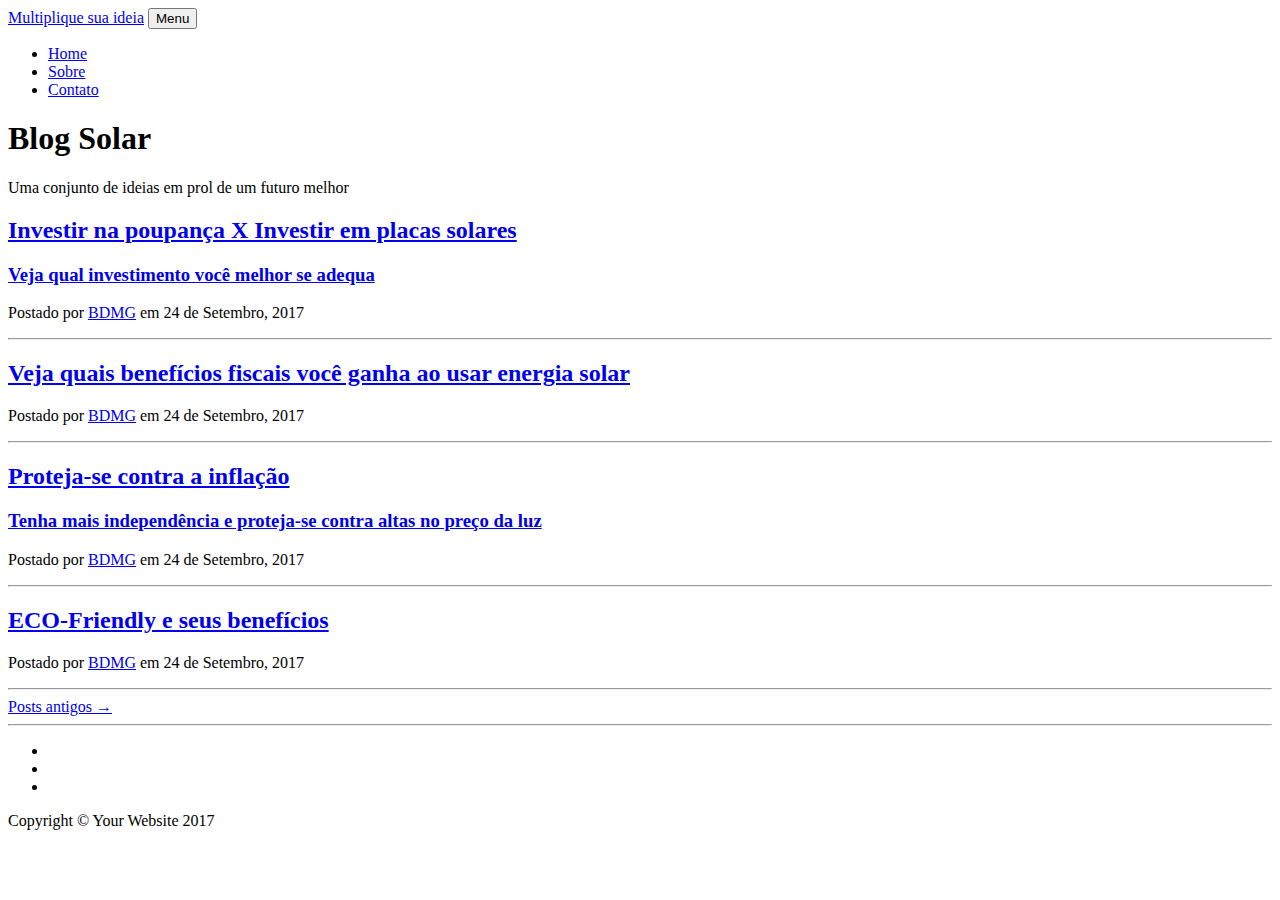
==== public_html/blog/index.html @ d673571f "Blog" ====
<!DOCTYPE html>
<html lang="en">

  <head>

    <meta charset="utf-8">
    <meta name="viewport" content="width=device-width, initial-scale=1, shrink-to-fit=no">
    <meta name="description" content="">
    <meta name="author" content="">

    <title>Blog Solar</title>

    <!-- Bootstrap core CSS -->
    <link href="vendor/bootstrap/css/bootstrap.min.css" rel="stylesheet">

    <!-- Custom fonts for this template -->
    <link href="vendor/font-awesome/css/font-awesome.min.css" rel="stylesheet" type="text/css">
    <link href='https://fonts.googleapis.com/css?family=Lora:400,700,400italic,700italic' rel='stylesheet' type='text/css'>
    <link href='https://fonts.googleapis.com/css?family=Open+Sans:300italic,400italic,600italic,700italic,800italic,400,300,600,700,800' rel='stylesheet' type='text/css'>

    <!-- Custom styles for this template -->
    <link href="css/clean-blog.min.css" rel="stylesheet">

  </head>

  <body>

    <!-- Navigation -->
    <nav class="navbar navbar-expand-lg navbar-light fixed-top" id="mainNav">
      <div class="container">
        <a class="navbar-brand" href="index.html">Multiplique sua ideia</a>
        <button class="navbar-toggler navbar-toggler-right" type="button" data-toggle="collapse" data-target="#navbarResponsive" aria-controls="navbarResponsive" aria-expanded="false" aria-label="Toggle navigation">
          Menu
          <i class="fa fa-bars"></i>
        </button>
        <div class="collapse navbar-collapse" id="navbarResponsive">
          <ul class="navbar-nav ml-auto">
            <li class="nav-item">
              <a class="nav-link" href="index.html">Home</a>
            </li>
            <li class="nav-item">
              <a class="nav-link" href="about.html">Sobre</a>
            </li>
            <li class="nav-item">
              <a class="nav-link" href="contact.html">Contato</a>
            </li>
          </ul>
        </div>
      </div>
    </nav>

    <!-- Page Header -->
    <header class="masthead" style="background-image: url('img/home-bg.jpg')">
      <div class="overlay"></div>
      <div class="container">
        <div class="row">
          <div class="col-lg-8 col-md-10 mx-auto">
            <div class="site-heading">
              <h1>Blog Solar</h1>
              <span class="subheading">Uma conjunto de ideias em prol de um futuro melhor</span>
            </div>
          </div>
        </div>
      </div>
    </header>

    <!-- Main Content -->
    <div class="container">
      <div class="row">
        <div class="col-lg-8 col-md-10 mx-auto">
          <div class="post-preview">
            <a href="post.html">
              <h2 class="post-title">
                Investir na poupança X Investir em placas solares
              </h2>
              <h3 class="post-subtitle">
                Veja qual investimento você melhor se adequa
              </h3>
            </a>
            <p class="post-meta">Postado por
              <a href="#">BDMG</a>
              em 24 de Setembro, 2017</p>
          </div>
          <hr>
          <div class="post-preview">
            <a href="post.html">
              <h2 class="post-title">
                Veja quais benefícios fiscais você ganha ao usar energia solar
              </h2>
            </a>
            <p class="post-meta">Postado por
              <a href="#">BDMG</a>
              em 24 de Setembro, 2017</p>
          </div>
          <hr>
          <div class="post-preview">
            <a href="post.html">
              <h2 class="post-title">
                Proteja-se contra a inflação
              </h2>
              <h3 class="post-subtitle">
                Tenha mais independência e proteja-se contra altas no preço da luz
              </h3>
            </a>
            <p class="post-meta">Postado por
              <a href="#">BDMG</a>
              em 24 de Setembro, 2017</p>
          </div>
          <hr>
          <div class="post-preview">
            <a href="post.html">
              <h2 class="post-title">
                ECO-Friendly e seus benefícios
              </h2>
            </a>
            <p class="post-meta">Postado por
              <a href="#">BDMG</a>
              em 24 de Setembro, 2017</p>
          </div>
          <hr>
          <!-- Pager -->
          <div class="clearfix">
            <a class="btn btn-primary float-right" href="#">Posts antigos  &rarr;</a>
          </div>
        </div>
      </div>
    </div>

    <hr>

    <!-- Footer -->
    <footer>
      <div class="container">
        <div class="row">
          <div class="col-lg-8 col-md-10 mx-auto">
            <ul class="list-inline text-center">
              <li class="list-inline-item">
                <a href="#">
                  <span class="fa-stack fa-lg">
                    <i class="fa fa-circle fa-stack-2x"></i>
                    <i class="fa fa-twitter fa-stack-1x fa-inverse"></i>
                  </span>
                </a>
              </li>
              <li class="list-inline-item">
                <a href="#">
                  <span class="fa-stack fa-lg">
                    <i class="fa fa-circle fa-stack-2x"></i>
                    <i class="fa fa-facebook fa-stack-1x fa-inverse"></i>
                  </span>
                </a>
              </li>
              <li class="list-inline-item">
                <a href="#">
                  <span class="fa-stack fa-lg">
                    <i class="fa fa-circle fa-stack-2x"></i>
                    <i class="fa fa-github fa-stack-1x fa-inverse"></i>
                  </span>
                </a>
              </li>
            </ul>
            <p class="copyright text-muted">Copyright &copy; Your Website 2017</p>
          </div>
        </div>
      </div>
    </footer>

    <!-- Bootstrap core JavaScript -->
    <script src="vendor/jquery/jquery.min.js"></script>
    <script src="vendor/bootstrap/js/bootstrap.bundle.min.js"></script>

    <!-- Custom scripts for this template -->
    <script src="js/clean-blog.min.js"></script>

  </body>

</html>
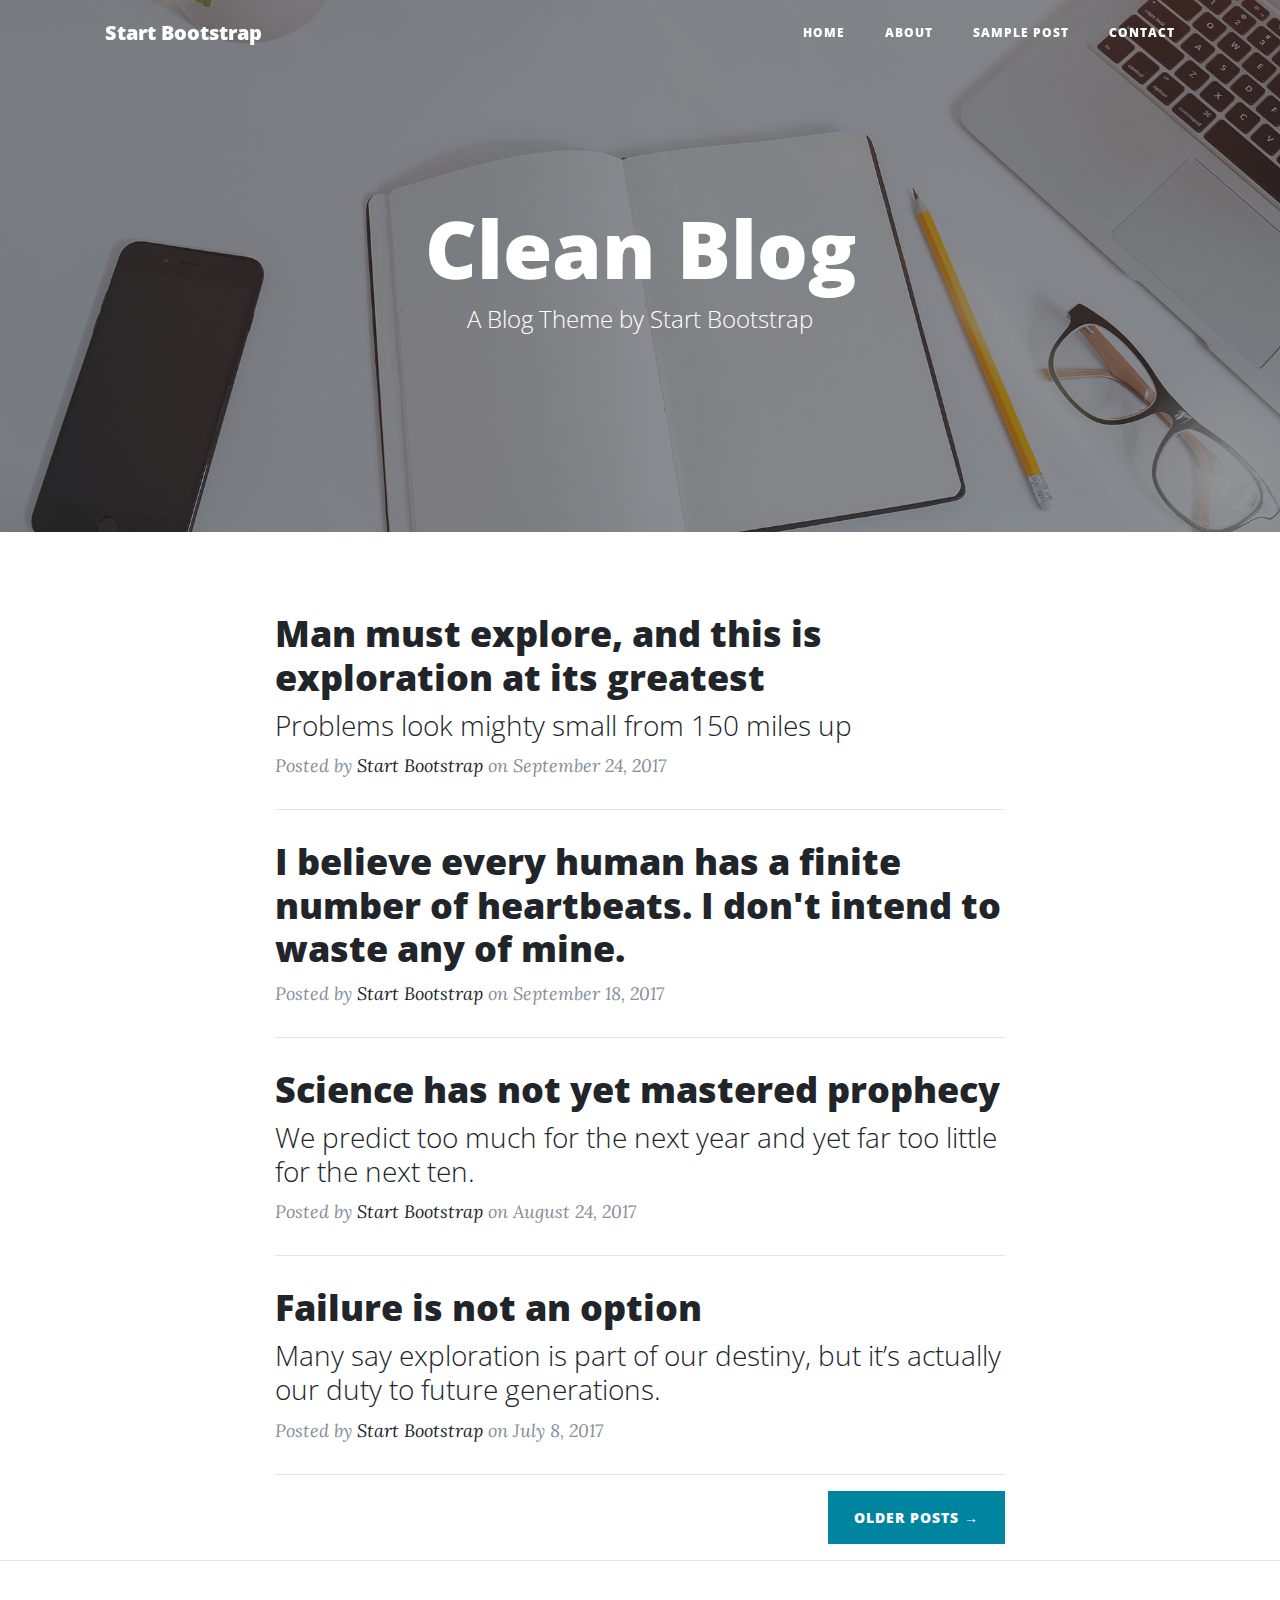
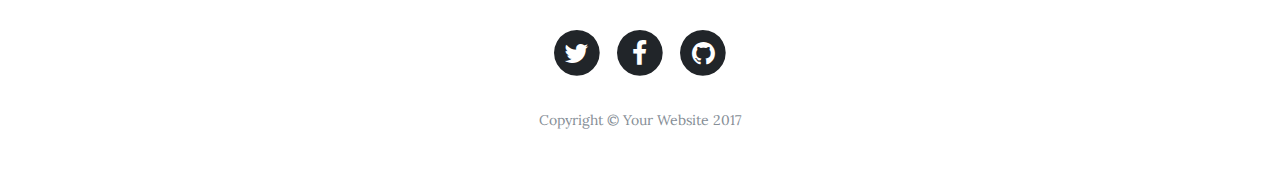
==== commit b3981657: "Add blog" ====
--- a/public_html/blog/index.html
+++ b/public_html/blog/index.html
@@ -8,7 +8,7 @@
     <meta name="description" content="">
     <meta name="author" content="">
 
-    <title>Blog Solar</title>
+    <title>Clean Blog - Start Bootstrap Theme</title>
 
     <!-- Bootstrap core CSS -->
     <link href="vendor/bootstrap/css/bootstrap.min.css" rel="stylesheet">
@@ -28,7 +28,7 @@
     <!-- Navigation -->
     <nav class="navbar navbar-expand-lg navbar-light fixed-top" id="mainNav">
       <div class="container">
-        <a class="navbar-brand" href="index.html">Multiplique sua ideia</a>
+        <a class="navbar-brand" href="index.html">Start Bootstrap</a>
         <button class="navbar-toggler navbar-toggler-right" type="button" data-toggle="collapse" data-target="#navbarResponsive" aria-controls="navbarResponsive" aria-expanded="false" aria-label="Toggle navigation">
           Menu
           <i class="fa fa-bars"></i>
@@ -39,10 +39,13 @@
               <a class="nav-link" href="index.html">Home</a>
             </li>
             <li class="nav-item">
-              <a class="nav-link" href="about.html">Sobre</a>
+              <a class="nav-link" href="about.html">About</a>
             </li>
             <li class="nav-item">
-              <a class="nav-link" href="contact.html">Contato</a>
+              <a class="nav-link" href="post.html">Sample Post</a>
+            </li>
+            <li class="nav-item">
+              <a class="nav-link" href="contact.html">Contact</a>
             </li>
           </ul>
         </div>
@@ -56,8 +59,8 @@
         <div class="row">
           <div class="col-lg-8 col-md-10 mx-auto">
             <div class="site-heading">
-              <h1>Blog Solar</h1>
-              <span class="subheading">Uma conjunto de ideias em prol de um futuro melhor</span>
+              <h1>Clean Blog</h1>
+              <span class="subheading">A Blog Theme by Start Bootstrap</span>
             </div>
           </div>
         </div>
@@ -71,56 +74,59 @@
           <div class="post-preview">
             <a href="post.html">
               <h2 class="post-title">
-                Investir na poupança X Investir em placas solares
+                Man must explore, and this is exploration at its greatest
               </h2>
               <h3 class="post-subtitle">
-                Veja qual investimento você melhor se adequa
+                Problems look mighty small from 150 miles up
               </h3>
             </a>
-            <p class="post-meta">Postado por
-              <a href="#">BDMG</a>
-              em 24 de Setembro, 2017</p>
+            <p class="post-meta">Posted by
+              <a href="#">Start Bootstrap</a>
+              on September 24, 2017</p>
           </div>
           <hr>
           <div class="post-preview">
             <a href="post.html">
               <h2 class="post-title">
-                Veja quais benefícios fiscais você ganha ao usar energia solar
+                I believe every human has a finite number of heartbeats. I don't intend to waste any of mine.
               </h2>
             </a>
-            <p class="post-meta">Postado por
-              <a href="#">BDMG</a>
-              em 24 de Setembro, 2017</p>
+            <p class="post-meta">Posted by
+              <a href="#">Start Bootstrap</a>
+              on September 18, 2017</p>
           </div>
           <hr>
           <div class="post-preview">
             <a href="post.html">
               <h2 class="post-title">
-                Proteja-se contra a inflação
+                Science has not yet mastered prophecy
               </h2>
               <h3 class="post-subtitle">
-                Tenha mais independência e proteja-se contra altas no preço da luz
+                We predict too much for the next year and yet far too little for the next ten.
               </h3>
             </a>
-            <p class="post-meta">Postado por
-              <a href="#">BDMG</a>
-              em 24 de Setembro, 2017</p>
+            <p class="post-meta">Posted by
+              <a href="#">Start Bootstrap</a>
+              on August 24, 2017</p>
           </div>
           <hr>
           <div class="post-preview">
             <a href="post.html">
               <h2 class="post-title">
-                ECO-Friendly e seus benefícios
+                Failure is not an option
               </h2>
+              <h3 class="post-subtitle">
+                Many say exploration is part of our destiny, but it’s actually our duty to future generations.
+              </h3>
             </a>
-            <p class="post-meta">Postado por
-              <a href="#">BDMG</a>
-              em 24 de Setembro, 2017</p>
+            <p class="post-meta">Posted by
+              <a href="#">Start Bootstrap</a>
+              on July 8, 2017</p>
           </div>
           <hr>
           <!-- Pager -->
           <div class="clearfix">
-            <a class="btn btn-primary float-right" href="#">Posts antigos  &rarr;</a>
+            <a class="btn btn-primary float-right" href="#">Older Posts &rarr;</a>
           </div>
         </div>
       </div>
--- a/public_html/blog/css/clean-blog.min.css
+++ b/public_html/blog/css/clean-blog.min.css
@@ -0,0 +1,5 @@
+/*!
+ * Start Bootstrap - Clean Blog v4.0.0-beta.2 (https://startbootstrap.com/template-overviews/clean-blog)
+ * Copyright 2013-2017 Start Bootstrap
+ * Licensed under MIT (https://github.com/BlackrockDigital/startbootstrap-clean-blog/blob/master/LICENSE)
+ */body{font-size:20px;color:#212529;font-family:Lora,'Times New Roman',serif}p{line-height:1.5;margin:30px 0}p a{text-decoration:underline}h1,h2,h3,h4,h5,h6{font-weight:800;font-family:'Open Sans','Helvetica Neue',Helvetica,Arial,sans-serif}a{color:#212529;-webkit-transition:all .2s;-moz-transition:all .2s;transition:all .2s}a:focus,a:hover{color:#0085a1}blockquote{font-style:italic;color:#868e96}.section-heading{font-size:36px;font-weight:700;margin-top:60px}.caption{font-size:14px;font-style:italic;display:block;margin:0;padding:10px;text-align:center;border-bottom-right-radius:5px;border-bottom-left-radius:5px}::-moz-selection{color:#fff;background:#0085a1;text-shadow:none}::selection{color:#fff;background:#0085a1;text-shadow:none}img::selection{color:#fff;background:0 0}img::-moz-selection{color:#fff;background:0 0}body{-webkit-tap-highlight-color:#0085a1}#mainNav{position:absolute;border-bottom:1px solid #e9ecef;background-color:#fff;font-family:'Open Sans','Helvetica Neue',Helvetica,Arial,sans-serif}#mainNav .navbar-brand{font-weight:800;color:#343a40}#mainNav .navbar-toggler{font-size:12px;font-weight:800;padding:13px;text-transform:uppercase;color:#343a40}#mainNav .navbar-nav>li.nav-item>a{font-size:12px;font-weight:800;letter-spacing:1px;text-transform:uppercase}@media only screen and (min-width:992px){#mainNav{border-bottom:1px solid transparent;background:0 0}#mainNav .navbar-brand{padding:10px 20px;color:#fff}#mainNav .navbar-brand:focus,#mainNav .navbar-brand:hover{color:rgba(255,255,255,.8)}#mainNav .navbar-nav>li.nav-item>a{padding:10px 20px;color:#fff}#mainNav .navbar-nav>li.nav-item>a:focus,#mainNav .navbar-nav>li.nav-item>a:hover{color:rgba(255,255,255,.8)}}@media only screen and (min-width:992px){#mainNav{-webkit-transition:background-color .2s;-moz-transition:background-color .2s;transition:background-color .2s;-webkit-transform:translate3d(0,0,0);-moz-transform:translate3d(0,0,0);-ms-transform:translate3d(0,0,0);-o-transform:translate3d(0,0,0);transform:translate3d(0,0,0);-webkit-backface-visibility:hidden}#mainNav.is-fixed{position:fixed;top:-67px;-webkit-transition:-webkit-transform .2s;-moz-transition:-moz-transform .2s;transition:transform .2s;border-bottom:1px solid #fff;background-color:rgba(255,255,255,.9)}#mainNav.is-fixed .navbar-brand{color:#212529}#mainNav.is-fixed .navbar-brand:focus,#mainNav.is-fixed .navbar-brand:hover{color:#0085a1}#mainNav.is-fixed .navbar-nav>li.nav-item>a{color:#212529}#mainNav.is-fixed .navbar-nav>li.nav-item>a:focus,#mainNav.is-fixed .navbar-nav>li.nav-item>a:hover{color:#0085a1}#mainNav.is-visible{-webkit-transform:translate3d(0,100%,0);-moz-transform:translate3d(0,100%,0);-ms-transform:translate3d(0,100%,0);-o-transform:translate3d(0,100%,0);transform:translate3d(0,100%,0)}}header.masthead{margin-bottom:50px;background:no-repeat center center;background-color:#868e96;background-attachment:scroll;position:relative;-webkit-background-size:cover;-moz-background-size:cover;-o-background-size:cover;background-size:cover}header.masthead .overlay{position:absolute;top:0;left:0;height:100%;width:100%;background-color:#212529;opacity:.5}header.masthead .page-heading,header.masthead .post-heading,header.masthead .site-heading{padding:200px 0 150px;color:#fff}@media only screen and (min-width:768px){header.masthead .page-heading,header.masthead .post-heading,header.masthead .site-heading{padding:200px 0}}header.masthead .page-heading,header.masthead .site-heading{text-align:center}header.masthead .page-heading h1,header.masthead .site-heading h1{font-size:50px;margin-top:0}header.masthead .page-heading .subheading,header.masthead .site-heading .subheading{font-size:24px;font-weight:300;line-height:1.1;display:block;margin:10px 0 0;font-family:'Open Sans','Helvetica Neue',Helvetica,Arial,sans-serif}@media only screen and (min-width:768px){header.masthead .page-heading h1,header.masthead .site-heading h1{font-size:80px}}header.masthead .post-heading h1{font-size:35px}header.masthead .post-heading .meta,header.masthead .post-heading .subheading{line-height:1.1;display:block}header.masthead .post-heading .subheading{font-size:24px;font-weight:600;margin:10px 0 30px;font-family:'Open Sans','Helvetica Neue',Helvetica,Arial,sans-serif}header.masthead .post-heading .meta{font-size:20px;font-weight:300;font-style:italic;font-family:Lora,'Times New Roman',serif}header.masthead .post-heading .meta a{color:#fff}@media only screen and (min-width:768px){header.masthead .post-heading h1{font-size:55px}header.masthead .post-heading .subheading{font-size:30px}}.post-preview>a{color:#212529}.post-preview>a:focus,.post-preview>a:hover{text-decoration:none;color:#0085a1}.post-preview>a>.post-title{font-size:30px;margin-top:30px;margin-bottom:10px}.post-preview>a>.post-subtitle{font-weight:300;margin:0 0 10px}.post-preview>.post-meta{font-size:18px;font-style:italic;margin-top:0;color:#868e96}.post-preview>.post-meta>a{text-decoration:none;color:#212529}.post-preview>.post-meta>a:focus,.post-preview>.post-meta>a:hover{text-decoration:underline;color:#0085a1}@media only screen and (min-width:768px){.post-preview>a>.post-title{font-size:36px}}.floating-label-form-group{font-size:14px;position:relative;margin-bottom:0;padding-bottom:.5em;border-bottom:1px solid #dee2e6}.floating-label-form-group input,.floating-label-form-group textarea{font-size:1.5em;position:relative;z-index:1;padding:0;resize:none;border:none;border-radius:0;background:0 0;box-shadow:none!important;font-family:Lora,'Times New Roman',serif}.floating-label-form-group input::-webkit-input-placeholder,.floating-label-form-group textarea::-webkit-input-placeholder{color:#868e96;font-family:Lora,'Times New Roman',serif}.floating-label-form-group label{font-size:.85em;line-height:1.764705882em;position:relative;z-index:0;top:2em;display:block;margin:0;-webkit-transition:top .3s ease,opacity .3s ease;-moz-transition:top .3s ease,opacity .3s ease;-ms-transition:top .3s ease,opacity .3s ease;transition:top .3s ease,opacity .3s ease;vertical-align:middle;vertical-align:baseline;opacity:0}.floating-label-form-group .help-block{margin:15px 0}.floating-label-form-group-with-value label{top:0;opacity:1}.floating-label-form-group-with-focus label{color:#0085a1}form .form-group:first-child .floating-label-form-group{border-top:1px solid #dee2e6}footer{padding:50px 0 65px}footer .list-inline{margin:0;padding:0}footer .copyright{font-size:14px;margin-bottom:0;text-align:center}.btn{font-size:14px;font-weight:800;padding:15px 25px;letter-spacing:1px;text-transform:uppercase;border-radius:0;font-family:'Open Sans','Helvetica Neue',Helvetica,Arial,sans-serif}.btn-primary{background-color:#0085a1;border-color:#0085a1}.btn-primary:active,.btn-primary:focus,.btn-primary:hover{color:#fff;background-color:#00657b!important;border-color:#00657b!important}.btn-lg{font-size:16px;padding:25px 35px}